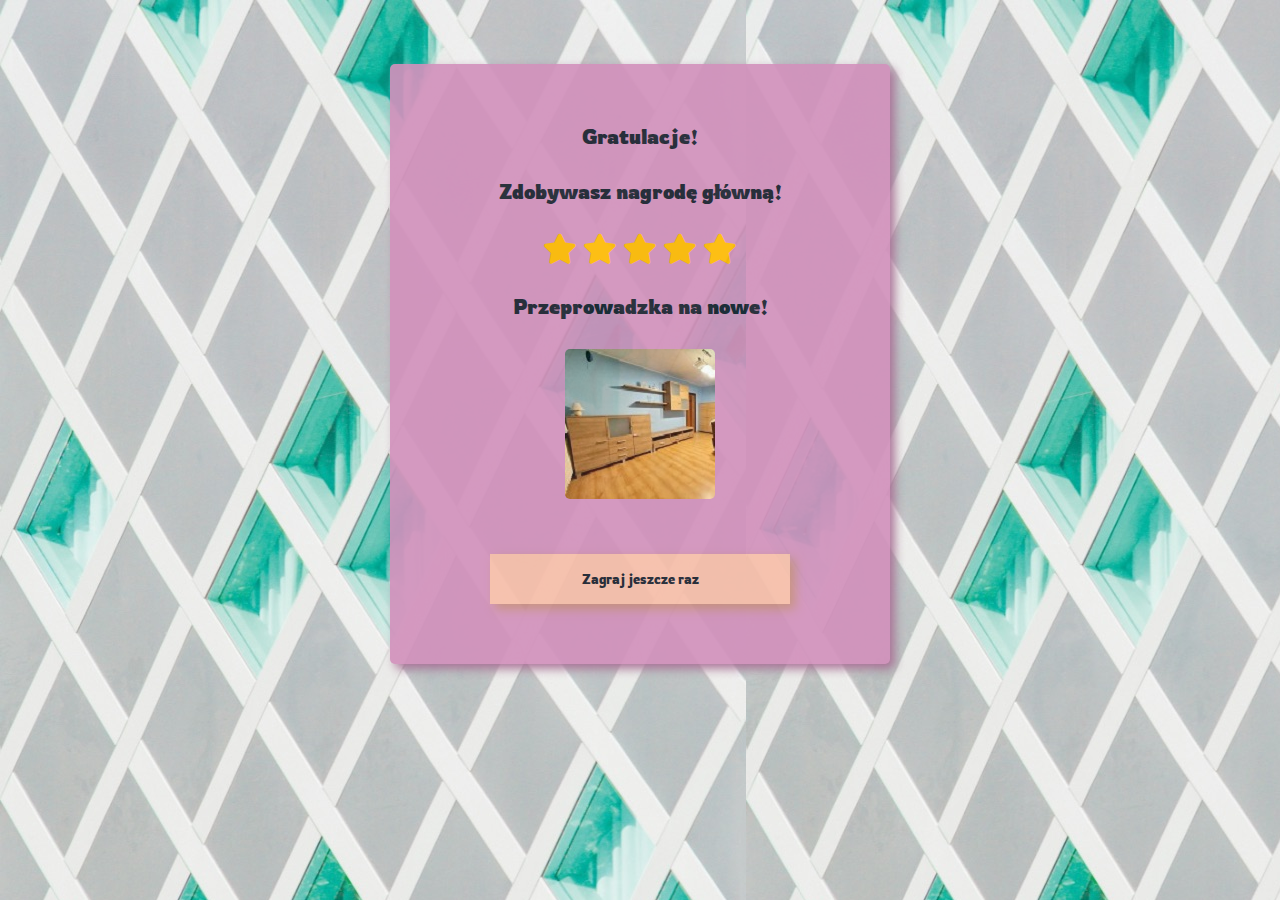
==== finalWin.html @ 79c4fe65 "add Winner Game page, edit starts for winner at bottom of page" ====
<!DOCTYPE html>
<html lang="en">
<head>
    <meta charset="UTF-8">
    <meta http-equiv="X-UA-Compatible" content="IE=edge">
    <meta name="viewport" content="width=device-width, initial-scale=1.0">
    <link rel="stylesheet" href="./css/resultStyle.css">
    <link href="https://cdnjs.cloudflare.com/ajax/libs/font-awesome/5.15.4/css/all.min.css" rel="stylesheet" /> 

    <link rel="preconnect" href="https://fonts.googleapis.com">
<link rel="preconnect" href="https://fonts.gstatic.com" crossorigin>
<link href="https://fonts.googleapis.com/css2?family=Rowdies&display=swap" rel="stylesheet">

    <title>Document</title>
</head>
<body>
    <div class="container">

        <section class="main">
            <div class="text"> Gratulacje!</div>
            <div class="text"> Zdobywasz nagrodę główną!</div>
                <div class="stars">
                    <i class="fas fa-star winnerStar"></i>
                    <i class="fas fa-star winnerStar"></i>
                    <i class="fas fa-star winnerStar"></i>
                    <i class="fas fa-star winnerStar"></i>
                    <i class="fas fa-star winnerStar"></i>
                </div>
            <div class="text">Przeprowadzka na nowe!</div>

            <!-- <div class="winnerItem"><i class="fas fa-home"></i></div> -->
            <div class="winnerItem wineerPhoto"></div>
            <button onclick="back()">Zagraj jeszcze raz</button>

 
</section>

    </div>

    <script src="result.js"></script>
    
</body>
</html>
---- css/resultStyle.css ----
:root{
    --body-background: #FFDFD3;
    --main-background: #D291BC;
    --box-shadow: 5px 5px 10px #a86f95;
    --points-backgroud: #f7bea9;
    --points-shadow: 5px 5px 10px #c48c77;
    --activeHeart:red;
    --offlineHeart:#e66771;
    --fontColor:hsl(219, 29%, 14%);

    --activeStar:rgb(255, 187, 0);
    --InAtiveStar:rgb(238, 222, 177);
}   

*{
    box-sizing: border-box;
}


body{
    background-image: url(./images/abstract.jpg);
    background-color: var(--body-background);
    font-weight: 900;
    margin: 0;
    padding: 0;
    
}
/* CONTAINER */

/* MAIN */
.main{
    font-family: 'Rowdies', cursive;
    font-size: 20px;
    display: flex;
    flex-flow: column wrap;
    justify-content: center;
    align-content: center;
    box-shadow: var(--box-shadow);
    margin: 0 auto;
    margin-top: 5%;
    background-color: var(--main-background);
    height: 600px;
    width: 500px;
    border-radius: 5px;
    opacity:  0.91;
    gap: 5%;
    

}

.text{
    
   text-align: center;
   color: var(--fontColor);
}


.main button{
    
    margin-top: 5%;
    width: 300px;
    height: 50px;
    background-color: var(--points-backgroud);
    border: 1px solid var(--points-backgroud);
    text-align: center;
    opacity: 1;
    cursor: pointer;
    box-shadow: var(--points-shadow);
    transition: 0.4s;
    font-family: 'Rowdies', cursive;
    color: var(--fontColor);

    
    
}

.main button:hover{
    background-color: var(--body-background);
    transition: 0.4s;
}

/* Winner Style */

.winnerItem{
    align-self: center;
    width: 150px;
    height: 150px;
    background-color:#a86f95 ;
    display: flex;
    justify-content: center;
    align-content: center;
    align-items: center;
    

animation:spin 7s linear infinite;
}

@keyframes spin { 100% { transform:rotate(360deg); } }

.winnerItem [class*="fa-"]{
    
    font-size: 500%;
    font-weight: 900px;
    color: rgb(255, 187, 0);



}


/* Stars */

.stars{
    display: flex;
    flex-flow: row;
    justify-content: center;
    gap: 2%;
}
.stars [class*="fa-"]{
    
    font-size: 150%;
    font-weight: 900px;
    color: var(--InAtiveStar);

}

.winnerStar{
    color: var(--activeStar) !important;
}

.photo{
    background-image: url(./images/photoZuzolek.jpg) !important;
    border-radius: 5px;

}

.wineerPhoto{
    background-image: url(./images/mieszkanie.jpg) !important;
    border-radius: 5px;

}
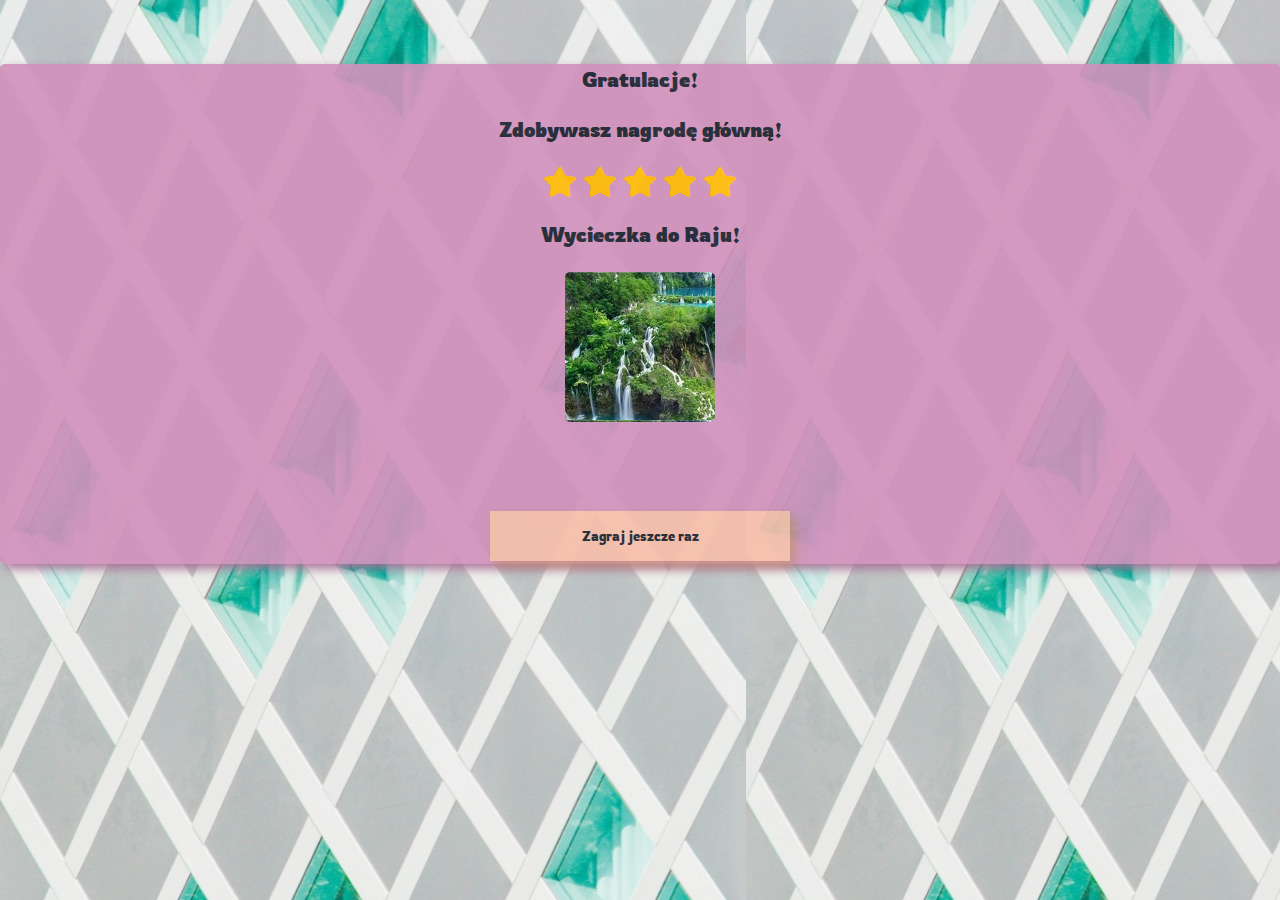
==== commit d1091980: "add new winner item for second and first position" ====
--- a/finalWin.html
+++ b/finalWin.html
@@ -26,7 +26,7 @@
                     <i class="fas fa-star winnerStar"></i>
                     <i class="fas fa-star winnerStar"></i>
                 </div>
-            <div class="text">Przeprowadzka na nowe!</div>
+            <div class="text">Wycieczka do Raju!</div>
 
             <!-- <div class="winnerItem"><i class="fas fa-home"></i></div> -->
             <div class="winnerItem wineerPhoto"></div>
--- a/css/resultStyle.css
+++ b/css/resultStyle.css
@@ -23,6 +23,7 @@
     font-weight: 900;
     margin: 0;
     padding: 0;
+   
     
 }
 /* CONTAINER */
@@ -39,8 +40,8 @@
     margin: 0 auto;
     margin-top: 5%;
     background-color: var(--main-background);
-    height: 600px;
-    width: 500px;
+    height: 500px;
+    width: auto;
     border-radius: 5px;
     opacity:  0.91;
     gap: 5%;
@@ -107,6 +108,11 @@
 
 }
 
+.tico{
+    align-self: center;
+    width: 169px !important;
+    height: 125px !important;
+}
 
 /* Stars */
 
@@ -129,13 +135,13 @@
 }
 
 .photo{
-    background-image: url(./images/photoZuzolek.jpg) !important;
+    background-image: url(./images/tico.jpg) !important;
     border-radius: 5px;
 
 }
 
 .wineerPhoto{
-    background-image: url(./images/mieszkanie.jpg) !important;
+    background-image: url(./images/chorwacja.jpg) !important;
     border-radius: 5px;
 
 }